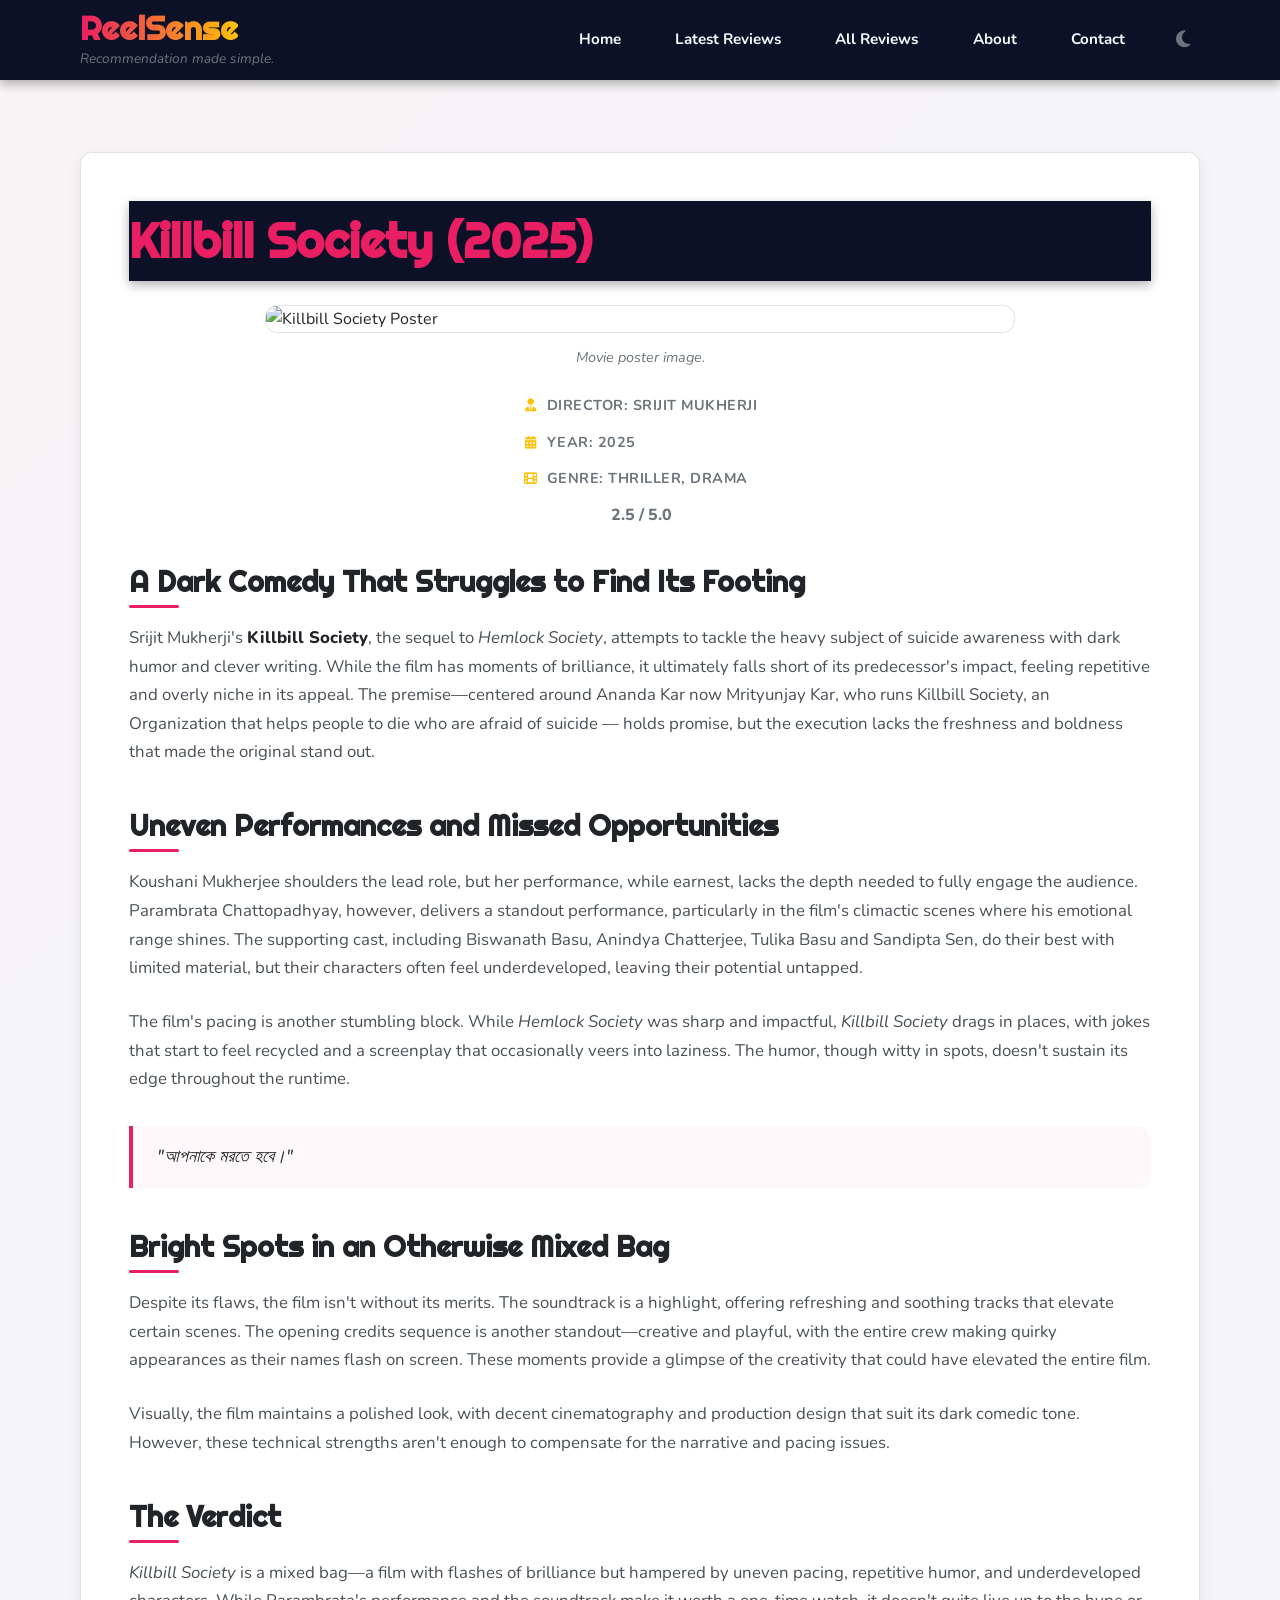
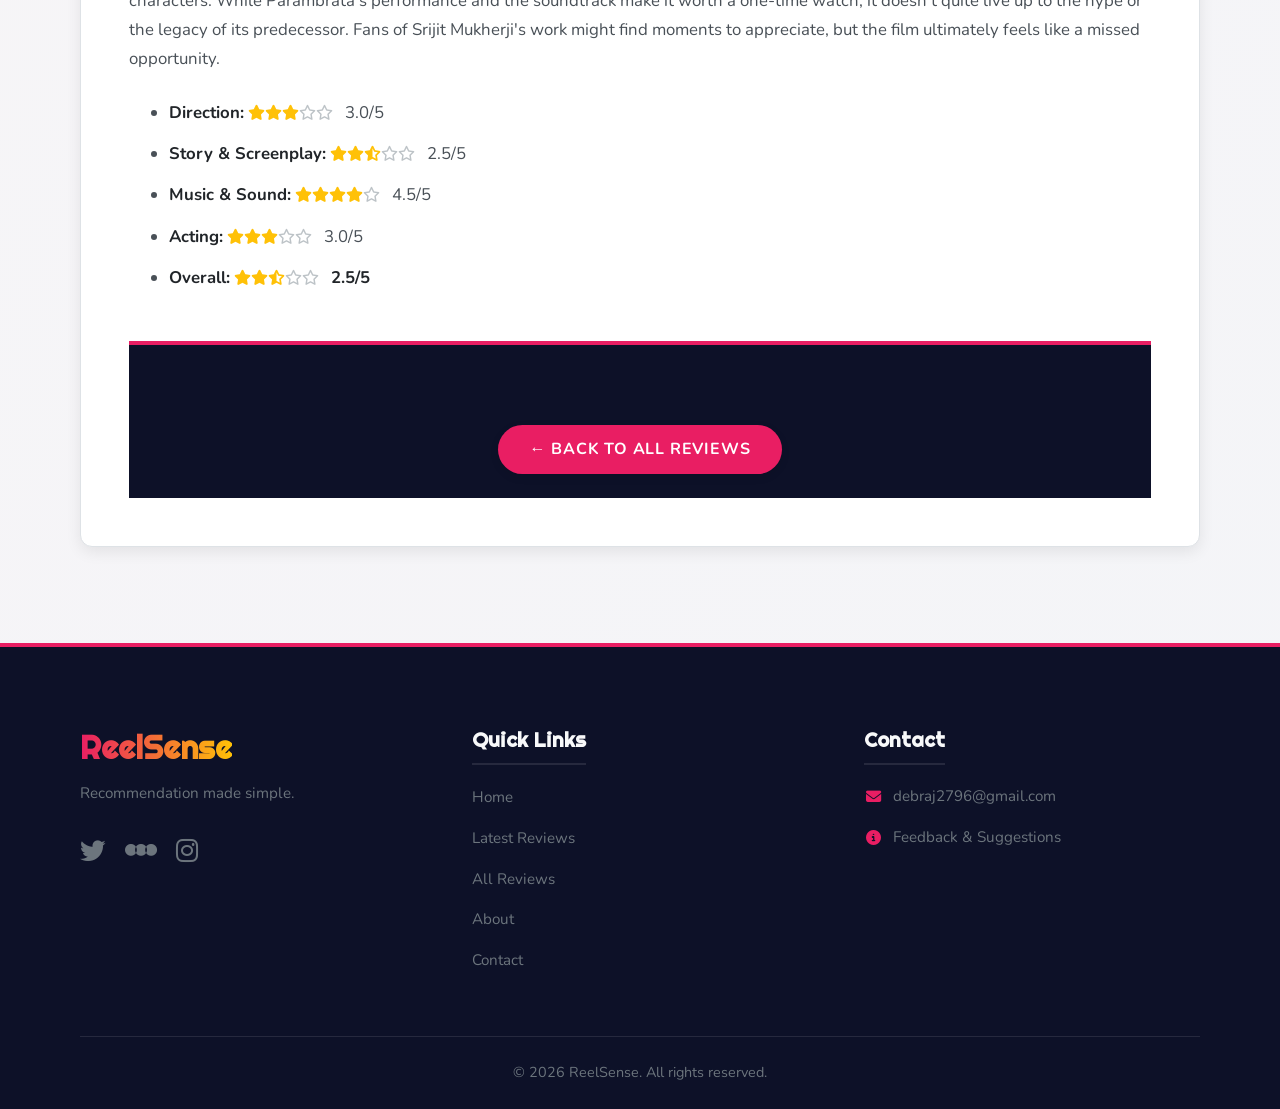
==== killbillsociety-review.html @ 946342a1 "Add files via upload" ====
<!DOCTYPE html>
<html lang="en">
<head>
    <meta charset="UTF-8">
    <meta name="viewport" content="width=device-width, initial-scale=1.0">
    <!-- *** REPLACE Movie Title & Year *** -->
    <title>Review: Killbill Society (2025) | ReelSense</title>
    <!-- *** REPLACE with movie-specific description *** -->
    <meta name="description" content="Read ReelSense's full review of Killbill Society (2025). Analysis of plot, visuals, themes, and performances.">

    <!-- Updated Open Graph and Twitter Card Meta Tags - *** REPLACE PLACEHOLDERS & URLS *** -->
     <!-- *** REPLACE Movie Title & Year *** -->
    <meta property="og:title" content="Review: Killbill Society (2025) | ReelSense">
     <!-- *** REPLACE with movie-specific description *** -->
    <meta property="og:description" content="ReelSense's deep dive into the storytelling and visuals of Killbill Society.">
    <!-- *** REPLACE with an appropriate absolute image URL for this movie *** -->
    <meta property="og:image" content="reelsense.netlify.app/images/og-killbillsociety-review.jpg">
     <!-- *** REPLACE with the correct absolute URL for this review page *** -->
    <meta property="og:url" content="reelsense.netlify.app/killbillsociety-review-review.html">
    <meta property="og:type" content="article">
    <!-- *** REPLACE with actual publication date/time from reviews.json *** -->
    <meta property="article:published_time" content="2025-04-15T12:00:00.000Z" /> <!-- Use ISO 8601 format -->
    <meta property="article:author" content="ReelSense" />
    <meta property="article:section" content="Movie Reviews" />
    <!-- *** REPLACE with relevant tags for this movie *** -->
    <meta property="article:tag" content="Thriller, Drama, Srijit Mukherji, 2025, Killbill" />

    <meta name="twitter:card" content="summary_large_image">
     <!-- *** REPLACE Movie Title & Year *** -->
    <meta name="twitter:title" content="Review: Killbill Society (2025) | ReelSense">
     <!-- *** REPLACE with movie-specific description *** -->
    <meta name="twitter:description" content="ReelSense's deep dive into the storytelling and visuals of Killbill Society.">
     <!-- *** REPLACE with an appropriate absolute image URL for this movie *** -->
    <meta name="twitter:image" content="reelsense.netlify.app/images/twitter-killbillsociety-review.jpg">

    <!-- Shared Stylesheets -->
    <link rel="stylesheet" href="styles.css">

    <!-- External CDN / Fonts -->
    <link rel="stylesheet" href="https://cdnjs.cloudflare.com/ajax/libs/font-awesome/6.4.0/css/all.min.css" integrity="sha512-iecdLmaskl7CVkqkXNQ/ZH/XLlvWZOJyj7Yy7tcenmpD1ypASozpmT/E0iPtmFIB46ZmdtAc9eNBvH0H/ZpiBw==" crossorigin="anonymous" referrerpolicy="no-referrer" />
    <link href="https://fonts.googleapis.com/css2?family=Nunito:wght@400;700;800&family=Righteous&display=swap" rel="stylesheet">

    <!-- PWA / Theme / Favicon -->
    <meta name="theme-color" content="#E91E63">
    <!-- *** Link Manifest if created *** -->
    <link rel="manifest" href="/manifest.json">
    <link rel="icon" href="favicon.ico" sizes="any"> <!-- *** REPLACE *** -->
    <link rel="apple-touch-icon" href="apple-touch-icon.png"> <!-- *** REPLACE *** -->


    <!-- Google Analytics (GA4) - *** REPLACE G-9LX80PCWTJ *** -->
    <!-- Google tag (gtag.js) -->
<script async src="https://www.googletagmanager.com/gtag/js?id=G-9LX80PCWTJ"></script>
<script>
  window.dataLayer = window.dataLayer || [];
  function gtag(){dataLayer.push(arguments);}
  gtag('js', new Date());

  gtag('config', 'G-9LX80PCWTJ');
</script>

    <!-- Article Schema - *** REPLACE ALL PLACEHOLDERS *** -->
    <script type="application/ld+json">
    {
        "@context": "https://schema.org",
        "@type": "Review",
        "itemReviewed": {
            "@type": "Movie",
            "name": "Killbill Society", // *** REPLACE ***
            "sameAs": "https://www.imdb.com/title/tt35660545", // *** REPLACE or REMOVE ***
            "director": {
                "@type": "Person",
                "name": "Srijit Mukherji" // *** REPLACE ***
            },
            "datePublished": "2025" // *** REPLACE *** e.g., "2022"
        },
        "author": {
            "@type": "Organization",
            "name": "ReelSense",
             "url": "reelsense.netlify.app/" // *** REPLACE ***
        },
         // *** REPLACE Movie Title & Year ***
        "name": "Review of Killbill Society (2025)",
         // *** REPLACE with specific review headline ***
         "headline": "Killbill Society Review: A dark comedy with flashes of brilliance, let down...",
         // *** REPLACE with the correct absolute URL for this review page ***
        "url": "reelsense.netlify.app/killbillsociety-review-review.html",
         // *** REPLACE with actual publication date/time (match meta tag) ***
        "datePublished": "2025-04-15T12:00:00.000Z", // Use ISO 8601 format
        "reviewRating": {
            "@type": "Rating",
            "ratingValue": "2.5", // *** REPLACE *** e.g., "4.9"
            "bestRating": "5",
            "worstRating": "1"
        },
         // *** REPLACE with first paragraph or summary of the review text ***
        "reviewBody": "A dark comedy with flashes of brilliance, let down by uneven pacing and repetitive humor—worth a watch for Parambrata’s performance and the standout soundtrack..",
         "publisher": {
             "@type": "Organization",
             "name": "ReelSense",
             "logo": {
                "@type": "ImageObject",
                 // *** REPLACE with absolute URL to your site logo ***
                "url": "reelsense.netlify.app/images/reelsense-logo.png"
            }
         }
    }
    </script>

</head>
<body>
    <header>
        <!-- Standard Header Structure (same as index.html) -->
        <div class="container">
            <div class="header-content">
                <div class="logo">
                    <a href="index.html" aria-label="ReelSense Home"><h1>ReelSense</h1></a>
                    <p class="tagline">Recommendation made simple.</p>
                </div>
                <button type="button" class="mobile-menu-toggle" aria-label="Toggle Menu" aria-expanded="false" aria-controls="main-nav-list">
                    <i class="fas fa-bars" aria-hidden="true"></i>
                    <i class="fas fa-times" aria-hidden="true"></i>
                </button>
                <nav class="main-nav" id="main-nav">
                    <ul id="main-nav-list">
                        <li><a href="index.html#home" class="nav-link">Home</a></li>
                        <li><a href="index.html#reviews" class="nav-link">Latest Reviews</a></li>
                        <li><a href="all-reviews.html" class="nav-link">All Reviews</a></li>
                        <li><a href="index.html#about" class="nav-link">About</a></li>
                        <li><a href="index.html#contact" class="nav-link">Contact</a></li>
                        <li>
                            <button type="button" id="theme-switcher" aria-label="Switch Theme">
                                <i class="fas fa-moon" aria-hidden="true"></i>
                                <i class="fas fa-sun" aria-hidden="true"></i>
                            </button>
                        </li>
                    </ul>
                </nav>
            </div>
        </div>
    </header>

    <main class="full-review-container">
        <div class="container">
            <article class="review-post">
                <header class="review-header">
                    <!-- *** REPLACE Movie Title & Year *** -->
                    <h1>Killbill Society (2025)</h1>
                </header>

                <figure class="review-main-image">
                    <!-- *** REPLACE with appropriate image URL and alt text for this movie *** -->
                    <img src="/images/Killbill Society (2025).webp" alt="Killbill Society Poster" loading="eager">
                     <!-- *** REPLACE with relevant image caption *** -->
                    <figcaption>Movie poster image.</figcaption>
                </figure>

                <!-- NEW container for Meta Info and Rating - MOVED HERE -->
                <div class="review-meta-and-rating">
                     <!-- *** REPLACE Director, Year, Genres *** -->
                    <div class="review-meta movie-meta">
                        <span><i class="fas fa-user-tie" aria-hidden="true"></i> Director: Srijit Mukherji</span>
                        <span><i class="fas fa-calendar-alt" aria-hidden="true"></i> Year: 2025</span>
                        <span><i class="fas fa-film" aria-hidden="true"></i> Genre: Thriller, Drama</span>
                        <!-- Optional: Add more meta if desired -->
                        <!-- <span><i class="fas fa-clock" aria-hidden="true"></i> Runtime: [XXX] min</span> -->
                    </div>
                     <!-- *** REPLACE data-rating value. Script.js handles star rendering *** -->
                    <div class="rating" data-rating="2.5" aria-label="Rating: 2.5 out of 5 stars">
                         <!-- Stars will be injected here by script.js -->
                         <span class="rating-value">2.5 / 5.0</span> <!-- *** REPLACE Numeric Rating *** -->
                    </div>
                </div>
                 <!-- END of NEW container -->


                 <div class="review-body">
                    <h2>A Dark Comedy That Struggles to Find Its Footing</h2>
                    <p>Srijit Mukherji's <strong>Killbill Society</strong>, the sequel to <em>Hemlock Society</em>, attempts to tackle the heavy subject of suicide awareness with dark humor and clever writing. While the film has moments of brilliance, it ultimately falls short of its predecessor's impact, feeling repetitive and overly niche in its appeal. The premise—centered around Ananda Kar now Mrityunjay Kar, who runs Killbill Society, an Organization that helps people to die who are afraid of suicide — holds promise, but the execution lacks the freshness and boldness that made the original stand out.</p>
                
                    <h2>Uneven Performances and Missed Opportunities</h2>
                    <p>Koushani Mukherjee shoulders the lead role, but her performance, while earnest, lacks the depth needed to fully engage the audience. Parambrata Chattopadhyay, however, delivers a standout performance, particularly in the film's climactic scenes where his emotional range shines. The supporting cast, including Biswanath Basu, Anindya Chatterjee, Tulika Basu and Sandipta Sen, do their best with limited material, but their characters often feel underdeveloped, leaving their potential untapped.</p>
                    <p>The film's pacing is another stumbling block. While <em>Hemlock Society</em> was sharp and impactful, <em>Killbill Society</em> drags in places, with jokes that start to feel recycled and a screenplay that occasionally veers into laziness. The humor, though witty in spots, doesn't sustain its edge throughout the runtime.</p>
                
                    <blockquote>
                        "আপনাকে মরতে হবে।"
                    </blockquote>
                
                    <h2>Bright Spots in an Otherwise Mixed Bag</h2>
                    <p>Despite its flaws, the film isn't without its merits. The soundtrack is a highlight, offering refreshing and soothing tracks that elevate certain scenes. The opening credits sequence is another standout—creative and playful, with the entire crew making quirky appearances as their names flash on screen. These moments provide a glimpse of the creativity that could have elevated the entire film.</p>
                    <p>Visually, the film maintains a polished look, with decent cinematography and production design that suit its dark comedic tone. However, these technical strengths aren't enough to compensate for the narrative and pacing issues.</p>
                
                    <h2>The Verdict</h2>
                    <p><em>Killbill Society</em> is a mixed bag—a film with flashes of brilliance but hampered by uneven pacing, repetitive humor, and underdeveloped characters. While Parambrata's performance and the soundtrack make it worth a one-time watch, it doesn't quite live up to the hype or the legacy of its predecessor. Fans of Srijit Mukherji's work might find moments to appreciate, but the film ultimately feels like a missed opportunity.</p>
                
                    <ul>
                        <li><strong>Direction:</strong> <span class="rating-inline" data-rating="3.0"></span> 3.0/5</li>
                        <li><strong>Story & Screenplay:</strong> <span class="rating-inline" data-rating="2.5"></span> 2.5/5</li>
                        <li><strong>Music & Sound:</strong> <span class="rating-inline" data-rating="4.0"></span> 4.5/5</li>
                        <li><strong>Acting:</strong> <span class="rating-inline" data-rating="3.0"></span> 3.0/5</li>
                        <li><strong>Overall:</strong> <span class="rating-inline" data-rating="2.5"></span> <strong>2.5/5</strong></li>
                    </ul>
                </div>

                <footer class="review-footer">
                     <a href="all-reviews.html" class="btn">← Back to All Reviews</a>
                     <!-- Placeholder for Share Buttons -->
                     <!-- <div class="share-buttons"> ... </div> -->
                     <!-- Placeholder for Related Reviews -->
                     <!-- <section class="related-reviews"> ... </section> -->
                </footer>
            </article>
        </div>
    </main>

    <footer>
       <!-- Standard Footer -->
       <div class="container">
             <div class="footer-content">
                 <div class="footer-brand">
                      <a href="index.html" aria-label="ReelSense Home"><h3>ReelSense</h3></a>
                      <p>Recommendation made simple.</p>
                      <div class="social-links">
                         <!-- *** REPLACE # with actual URLs *** -->
                         <a href="#" aria-label="Visit ReelSense on Twitter" rel="noopener noreferrer" target="_blank"><i class="fab fa-twitter" aria-hidden="true"></i></a>
                         <a href="#" aria-label="Visit ReelSense on Letterboxd" rel="noopener noreferrer" target="_blank"><i class="fa-brands fa-letterboxd" aria-hidden="true"></i></a>
                         <a href="#" aria-label="Visit ReelSense on Instagram" rel="noopener noreferrer" target="_blank"><i class="fab fa-instagram" aria-hidden="true"></i></a>
                      </div>
                  </div>
                  <div class="footer-links">
                      <h4>Quick Links</h4>
                      <ul>
                          <li><a href="index.html#home">Home</a></li>
                          <li><a href="index.html#reviews">Latest Reviews</a></li>
                          <li><a href="all-reviews.html">All Reviews</a></li>
                          <li><a href="index.html#about">About</a></li>
                          <li><a href="index.html#contact">Contact</a></li>
                      </ul>
                  </div>
                  <div class="footer-contact">
                      <h4>Contact</h4>
                      <ul>
                         <!-- *** REPLACE EMAIL *** -->
                         <li><a href="mailto:debraj2796@gmail.com"><i class="fas fa-envelope" aria-hidden="true"></i> debraj2796@gmail.com</a></li>
                         <li><a href="index.html#contact"><i class="fas fa-info-circle" aria-hidden="true"></i> Feedback & Suggestions</a></li>
                      </ul>
                  </div>
             </div>
             <div class="footer-bottom">
                  <p>© <span id="current-year"></span> ReelSense. All rights reserved.</p>
             </div>
         </div>
    </footer>

    <!-- Back to Top Button -->
    <button type="button" id="back-to-top" class="back-to-top" title="Back to Top" aria-label="Scroll back to top">
        <i class="fas fa-arrow-up" aria-hidden="true"></i>
    </button>

    <!-- Load script DEFERRED -->
    <script src="script.js" defer></script>

     <!-- Service Worker Registration -->
      <script>
          if ('serviceWorker' in navigator && (window.location.protocol === 'https:' || ['localhost', '127.0.0.1'].includes(window.location.hostname))) {
              window.addEventListener('load', () => {
                  navigator.serviceWorker.register('/sw.js')
                      .then(registration => console.log(`[ReelSense SW] Registration successful, scope: ${registration.scope}`))
                      .catch(error => console.error('[ReelSense SW] Registration failed:', error));
              });
          } else if ('serviceWorker' in navigator) {
              console.warn('[ReelSense SW] Not registered: Requires HTTPS or localhost.');
          }
      </script>

</body>
</html>
---- styles.css ----
/* --- :root and Dark Theme --- */
:root {
    /* Palette */
    --primary-color: #E91E63; /* Vibrant Magenta */
    --primary-hover: #C2185B; /* Darker Magenta */
    --primary-color-rgb: 233, 30, 99;
    --primary-light-tint: rgba(233, 30, 99, 0.03);
    --primary-bg-gradient: linear-gradient(135deg, rgba(233, 30, 99, 0.02), rgba(26, 35, 126, 0.02));
    --secondary-color: #FFC107; /* Bright Gold/Yellow */
    --secondary-hover: #FFA000; /* Darker Gold */
    --dark-color: #1A237E; /* Deep Indigo/Navy */
    --darker-color: #0D1128; /* Very Dark Blue/Almost Black */
    --light-color: #F8F9FA; /* Off-white */
    --lighter-color: #FFFFFF; /* Pure White */
    --card-bg: var(--lighter-color);
    --text-dark: #212529;
    --text-light: #F8F9FA;
    --text-medium: #495057;
    --text-muted: #6c757d;
    --success-color: #28a745;
    --success-bg: rgba(40, 167, 69, 0.1);
    --error-color: #dc3545;
    --error-bg: rgba(220, 53, 69, 0.15);
    --border-color: #dee2e6;
    --transition: all 0.3s ease-out;
    --shadow: 0 5px 15px rgba(0, 0, 0, 0.08);
    --shadow-hover: 0 8px 25px rgba(0, 0, 0, 0.12);
    --shadow-glow: 0 0 15px rgba(var(--primary-color-rgb), 0.3);
    --border-radius: 12px;
    --card-border: 1px solid var(--border-color);

    /* Star Rating Colors */
    --star-filled: var(--secondary-color);
    --star-empty: #bdc3c7;

    /* Header Height */
    --header-height: 80px;

    /* Footer Specific Vars - Define here to avoid errors */
    --footer-bg: var(--darker-color);
    --footer-text: var(--text-muted);
    --footer-heading: var(--text-light);
    --footer-link-hover: var(--secondary-color);
    --footer-border: rgba(255, 255, 255, 0.1);
}

[data-theme="dark"] {
    --primary-color: #EC407A;
    --primary-hover: #F06292;
    --primary-color-rgb: 236, 64, 122;
    --primary-light-tint: rgba(236, 64, 122, 0.05);
    --primary-bg-gradient: linear-gradient(135deg, rgba(236, 64, 122, 0.03), rgba(13, 17, 40, 0.05));
    --secondary-color: #FFCA28;
    --secondary-hover: #FFB300;
    --dark-color: #0D1128;
    --darker-color: #00001A;
    --light-color: #1A237E; /* Background becomes darker */
    --lighter-color: #283593; /* Slightly lighter bg/element color */
    --card-bg: var(--light-color); /* Use light-color for card background */
    --text-dark: #E8EAF6; /* Main text lighter */
    --text-light: #F8F9FA; /* Very light text (e.g., headers) */
    --text-medium: #C5CAE9; /* Slightly darker text */
    --text-muted: #9FA8DA; /* Muted text */
    --success-color: #4CAF50;
    --success-bg: rgba(76, 175, 80, 0.15);
    --error-color: #F44336;
    --error-bg: rgba(244, 67, 54, 0.15);
    --border-color: #3F51B5; /* Use a visible border color */
    --shadow: 0 6px 20px rgba(0, 0, 0, 0.3);
    --shadow-hover: 0 10px 30px rgba(0, 0, 0, 0.4);
    --shadow-glow: 0 0 18px rgba(var(--primary-color-rgb), 0.4);
    --star-empty: #5C6BC0;
    --card-border: 1px solid var(--border-color);
    scrollbar-color: var(--text-muted) var(--darker-color);

    /* Dark Mode Footer Specific Vars */
    --footer-bg: var(--darker-color);
    --footer-text: var(--text-muted);
    --footer-heading: var(--text-light);
    --footer-link-hover: var(--secondary-color);
    --footer-border: rgba(255, 255, 255, 0.1);
}
/* Webkit Scrollbars */
::-webkit-scrollbar { width: 10px; height: 10px; background-color: var(--lighter-color); }
::-webkit-scrollbar-thumb { background-color: var(--text-muted); border-radius: 5px; border: 2px solid var(--lighter-color); }
::-webkit-scrollbar-thumb:hover { background-color: var(--primary-color); }
[data-theme="dark"] ::-webkit-scrollbar { background-color: var(--darker-color); }
[data-theme="dark"] ::-webkit-scrollbar-thumb { background-color: var(--text-muted); border-color: var(--darker-color); }
[data-theme="dark"] ::-webkit-scrollbar-thumb:hover { background-color: var(--primary-color); }


/* --- Base Styles --- */
*, *::before, *::after { margin: 0; padding: 0; box-sizing: border-box; }
html { scroll-behavior: smooth; font-size: 100%; }
body {
    font-family: 'Nunito', sans-serif;
    background: var(--light-color) var(--primary-bg-gradient);
    color: var(--text-dark);
    transition: background-color 0.3s ease, color 0.3s ease;
    line-height: 1.65;
    font-size: 1rem;
    font-weight: 400;
    -webkit-font-smoothing: antialiased;
    -moz-osx-font-smoothing: grayscale;
    min-height: 100vh;
    display: flex;
    flex-direction: column;
    padding-top: var(--header-height); /* Apply padding to body for fixed header */
}
[data-theme="dark"] body { background: var(--dark-color) var(--primary-bg-gradient); }
.container { width: 90%; max-width: 1200px; margin: 0 auto; padding: 0 1rem; }
img { max-width: 100%; height: auto; display: block; vertical-align: middle; border-radius: calc(var(--border-radius) / 2); }
a { color: var(--primary-color); text-decoration: none; transition: var(--transition); font-weight: 700; }
a:hover, a:focus-visible { color: var(--primary-hover); text-decoration: underline; }

main {
    flex-grow: 1;
    /* No padding needed here if body has it */
}
h1, h2, h3, h4, h5, h6 { line-height: 1.3; }

/* --- Accessibility & Utilities --- */
.visually-hidden { position: absolute !important; width: 1px !important; height: 1px !important; margin: -1px !important; padding: 0 !important; overflow: hidden !important; clip: rect(0, 0, 0, 0) !important; border: 0 !important; white-space: nowrap !important; }
.hidden { display: none !important; }
:focus { outline: none; }
:focus-visible { outline: 3px solid var(--secondary-color); outline-offset: 2px; box-shadow: 0 0 0 4px rgba(var(--secondary-color), 0.3); border-radius: 4px; transition: outline 0.1s ease, box-shadow 0.1s ease, outline-offset 0.1s ease; }
input:focus-visible, textarea:focus-visible, button:focus-visible, select:focus-visible { border-color: var(--primary-color); box-shadow: 0 0 0 3px rgba(var(--primary-color-rgb), 0.2); outline: none; }
.review-card a:focus-visible { outline: none; }
.review-card:focus-within { outline: 3px solid var(--secondary-color); outline-offset: 3px; box-shadow: var(--shadow-hover), 0 0 0 4px rgba(var(--secondary-color), 0.3), 0 0 12px rgba(var(--primary-color-rgb), 0.2); border-color: transparent; z-index: 3; }

/* --- Header & Navigation --- */
header {
    background-color: var(--darker-color);
    color: var(--text-light);
    padding: 0;
    position: fixed; /* Use fixed */
    top: 0;
    left: 0;
    width: 100%;
    z-index: 1000;
    box-shadow: 0 4px 10px rgba(0,0,0,0.3);
    height: var(--header-height);
    display: flex;
    align-items: center;
    flex-shrink: 0;
}
/* Center content within fixed header */
header .container {
     width: 90%;
     max-width: 1200px;
     margin: 0 auto;
     padding: 0 1rem;
}
.header-content { display: flex; justify-content: space-between; align-items: center; flex-wrap: nowrap; gap: 1rem; width: 100%; }
.logo a, .footer-brand a { text-decoration: none; }
.logo h1 { font-family: 'Righteous', cursive; font-size: clamp(1.6rem, 4vw, 2.1rem); margin-bottom: 0; background: linear-gradient(90deg, var(--primary-color), var(--secondary-color)); -webkit-background-clip: text; background-clip: text; color: transparent; line-height: 1.1; display: inline-block; transition: var(--transition); }
.logo a:hover h1 { filter: brightness(1.15); transform: scale(1.03); }
.tagline { font-size: clamp(0.75rem, 2vw, 0.85rem); color: var(--text-muted); font-weight: 400; margin-top: 0; font-style: italic; white-space: nowrap; overflow: hidden; text-overflow: ellipsis; max-width: 200px; }
.main-nav ul { display: flex; list-style: none; gap: clamp(0.8rem, 3vw, 1.8rem); align-items: center; flex-wrap: nowrap; margin: 0; padding: 0; }
.main-nav ul li { display: flex; align-items: center; }
.main-nav ul li a.nav-link { color: var(--text-light); text-decoration: none; font-weight: 700; transition: color 0.3s ease-out, background-color 0.3s ease-out; padding: 0.5rem 0.8rem; position: relative; border-radius: 6px; font-size: 0.95rem; white-space: nowrap; }
.main-nav ul li a.nav-link:hover, .main-nav ul li a.nav-link:focus-visible, .main-nav ul li a.nav-link.active { color: var(--darker-color); background-color: var(--secondary-color); text-decoration: none; }
.main-nav ul li a.nav-link::after { display: none; }
#theme-switcher { background: none; border: none; color: var(--text-muted); font-size: 1.2rem; cursor: pointer; padding: 0.6rem; transition: var(--transition); line-height: 1; border-radius: 50%; display: flex; align-items: center; justify-content: center; }
#theme-switcher i { transition: transform 0.3s ease-out; }
#theme-switcher .fa-sun { display: none; }
#theme-switcher:hover, #theme-switcher:focus-visible { color: var(--secondary-color); background-color: rgba(255, 255, 255, 0.08); }
#theme-switcher:hover .fa-moon, #theme-switcher:focus-visible .fa-moon { transform: rotate(15deg); }
#theme-switcher:hover .fa-sun, #theme-switcher:focus-visible .fa-sun { transform: rotate(15deg); }
/* Mobile Menu */
.mobile-menu-toggle { display: none; background: none; border: none; color: var(--text-light); font-size: 1.6rem; cursor: pointer; padding: 0.5rem; line-height: 1; border-radius: 8px; transition: var(--transition); z-index: 1010; position: relative; width: 40px; height: 40px; }
.mobile-menu-toggle i { position: absolute; top: 50%; left: 50%; transform: translate(-50%, -50%); transition: opacity 0.3s ease, transform 0.3s ease; }
.mobile-menu-toggle .fa-times { opacity: 0; transform: translate(-50%, -50%) rotate(-45deg); }
.mobile-menu-toggle[aria-expanded="true"] .fa-bars { opacity: 0; transform: translate(-50%, -50%) rotate(45deg); }
.mobile-menu-toggle[aria-expanded="true"] .fa-times { opacity: 1; transform: translate(-50%, -50%) rotate(0deg); }
.mobile-menu-toggle:hover, .mobile-menu-toggle:focus-visible { color: var(--secondary-color); background-color: rgba(255, 255, 255, 0.08); }
/* Mobile Nav Panel */
.main-nav { /* Default desktop state */ }
@media (max-width: 768px) {
    .main-nav { display: none; position: fixed; /* Fixed for mobile dropdown */ top: var(--header-height); left: 0; width: 100%; background-color: var(--darker-color); box-shadow: 0 8px 10px rgba(0,0,0,0.3); padding: 1rem 0; border-top: 1px solid var(--primary-color); z-index: 999; max-height: calc(100vh - var(--header-height)); overflow-y: auto; }
    .main-nav.active { display: block; }
    .main-nav ul { flex-direction: column; align-items: center; gap: 0.5rem; width: 100%; }
    .main-nav ul li { width: 100%; text-align: center; }
    .main-nav ul li a.nav-link { display: block; padding: 1rem; border-radius: 0; width: 100%; }
     .main-nav ul li a.nav-link:hover, .main-nav ul li a.nav-link:focus-visible, .main-nav ul li a.nav-link.active { background-color: rgba(var(--secondary-color), 0.2); color: var(--secondary-color); }
    #theme-switcher { margin-top: 0.5rem; }
    .mobile-menu-toggle { display: flex; align-items: center; justify-content: center; }
}

/* --- Hero Section & Search --- */
.hero { background: linear-gradient(rgba(13, 17, 40, 0.8), rgba(13, 17, 40, 0.9)), url('https://images.unsplash.com/photo-1485846234645-a62644f84728?ixlib=rb-4.0.3&ixid=M3wxMjA3fDB8MHxwaG90by1wYWdlfHx8fGVufDB8fHx8fA%3D%3D&auto=format&fit=crop&w=1459&q=80') no-repeat center center/cover; background-attachment: scroll; /* Use scroll with fixed header */ color: white; padding: clamp(5rem, 15vh, 8rem) 0; text-align: center; display: flex; flex-direction: column; align-items: center; justify-content: center; border-bottom: 4px solid var(--primary-color); overflow: hidden; }
.hero .container { max-width: 850px; display: flex; flex-direction: column; align-items: center; }
.hero h2 { font-family: 'Righteous', cursive; font-size: clamp(2.5rem, 6vw, 3.5rem); margin-bottom: 1rem; font-weight: 700; text-shadow: 1px 1px 4px rgba(0,0,0,0.7); letter-spacing: 0.5px; opacity: 0; animation: fadeInText 0.8s 0.3s ease-out forwards; }
.hero p { font-size: clamp(1.1rem, 3vw, 1.3rem); text-shadow: 1px 1px 3px rgba(0,0,0,0.7); margin-bottom: 2.5rem; max-width: 600px; font-weight: 400; opacity: 0; animation: fadeInText 0.8s 0.5s ease-out forwards; }
.hero-search-form { display: flex; width: 100%; max-width: 550px; margin-top: 1.5rem; background-color: rgba(0, 0, 0, 0.5); backdrop-filter: blur(5px); border-radius: 50px; overflow: hidden; border: 1px solid rgba(255, 255, 255, 0.2); box-shadow: 0 4px 10px rgba(0,0,0,0.25); transition: var(--transition); opacity: 0; animation: fadeInText 0.8s 0.7s ease-out forwards; }
.hero-search-form:focus-within { box-shadow: 0 6px 15px rgba(0,0,0,0.3), var(--shadow-glow); border-color: rgba(255, 255, 255, 0.4); }
#search-input { flex-grow: 1; padding: 0.9rem 1.5rem; border: none; font-size: 1rem; background-color: transparent; color: var(--text-light); outline: none; font-family: 'Nunito', sans-serif; font-weight: 400; }
#search-input::placeholder { color: rgba(255, 255, 255, 0.6); font-weight: 400; }
#search-input::-webkit-search-cancel-button { cursor: pointer; filter: brightness(0) invert(1); }
#search-button { padding: 0.9rem 1.5rem; border: none; background-color: var(--primary-color); color: white; cursor: pointer; transition: background-color 0.3s ease-out; font-size: 1.1rem; line-height: 1; border-left: 1px solid rgba(255, 255, 255, 0.2); }
#search-button:hover, #search-button:focus-visible { background-color: var(--primary-hover); }
#search-button:active { transform: scale(0.96); filter: brightness(0.9); }
@keyframes fadeInText { from { opacity: 0; transform: translateY(10px); } to { opacity: 1; transform: translateY(0); } }

/* --- General Sections --- */
.reviews-section, .about-section, .contact-section, .full-review-container {
    padding-top: clamp(3rem, 6vw, 4.5rem);
    padding-bottom: clamp(4rem, 9vw, 6rem);
}
.reviews-section { background-color: var(--primary-light-tint); }
.about-section { background-color: var(--lighter-color); }
.contact-section { background-color: var(--primary-light-tint); }
[data-theme="dark"] .reviews-section, [data-theme="dark"] .contact-section { background-color: var(--darker-color); }
[data-theme="dark"] .about-section { background-color: var(--dark-color); }
.section-title { text-align: center; font-family: 'Righteous', cursive; font-size: clamp(2rem, 5vw, 2.5rem); margin-bottom: 3rem; font-weight: 700; position: relative; padding-bottom: 0.8rem; color: var(--text-dark); letter-spacing: 0.5px; text-shadow: 1px 1px 1px rgba(0,0,0,0.05); }
[data-theme="dark"] .section-title { text-shadow: none; }
.section-title::after { content: ''; position: absolute; bottom: 0; left: 50%; transform: translateX(-50%); width: 70px; height: 4px; background: linear-gradient(90deg, var(--primary-color), var(--secondary-color)); border-radius: 2px; }
.contact-intro { text-align: center; max-width: 550px; margin: -1.5rem auto 2.5rem; font-size: 1.05rem; color: var(--text-muted); }

/* --- Reviews Grid & Cards --- */
.reviews-status { text-align: center; margin-bottom: 2rem; font-style: italic; color: var(--text-muted); min-height: 1.5em; font-size: 1rem; padding: 0 1rem; }
.reviews-status.error { color: var(--error-color); font-weight: 700; font-style: normal; background-color: var(--error-bg); padding: 0.5rem 1rem; border-radius: 4px; display: inline-block; }
.reviews-grid { display: grid; grid-template-columns: repeat(auto-fit, minmax(min(100% - 2rem, 320px), 1fr)); gap: 2rem; width: 100%; min-height: 50px; padding-top: 1rem; }
.reviews-grid:empty + .reviews-status::before { content: "No reviews found matching your criteria. "; font-weight: bold; }
.reviews-grid > p { grid-column: 1 / -1; text-align: center; font-style: italic; color: var(--text-muted); padding: 2rem 0; }
.review-card { background: var(--card-bg); border-radius: var(--border-radius); overflow: hidden; box-shadow: var(--shadow); transition: transform 0.3s ease-out, box-shadow 0.3s ease-out, border-color 0.3s ease-out; display: flex; flex-direction: column; border: var(--card-border); opacity: 0; animation: cardFadeIn 0.5s ease-out forwards; position: relative; z-index: 1; }
@keyframes cardFadeIn { from { opacity: 0; transform: translateY(15px); } to { opacity: 1; transform: translateY(0); } }
.review-card:hover { transform: translateY(-8px) scale(1.01); box-shadow: var(--shadow-hover), 0 0 10px rgba(var(--primary-color-rgb), 0.1); border-color: var(--primary-color); z-index: 2; }
.review-card .card-link-wrapper { display: block; position: relative; overflow: hidden; }
.review-card img { width: 100%; height: 220px; object-fit: cover; border-bottom: 3px solid var(--primary-color); transition: transform 0.35s ease-out, filter 0.35s ease-out; border-radius: calc(var(--border-radius) / 2) calc(var(--border-radius) / 2) 0 0; filter: saturate(1); }
.review-card:hover img { transform: scale(1.06); filter: saturate(1.15) brightness(1.05); }
.review-content { padding: 1.5rem; flex-grow: 1; display: flex; flex-direction: column; }
.review-content h3 { margin-bottom: 0.5rem; font-size: 1.3rem; line-height: 1.3; font-family: 'Righteous', cursive; }
.review-content h3 a { color: var(--primary-color); text-decoration: none; font-weight: normal; transition: color 0.3s ease-out; }
.review-content h3 a:hover, .review-content h3 a:focus-visible { color: var(--primary-hover); text-decoration: underline; }
.review-meta { font-size: 0.8rem; color: var(--text-muted); margin-bottom: 1rem; display: flex; flex-direction: column; gap: 0.3rem; align-items: flex-start; font-weight: 700; text-transform: uppercase; letter-spacing: 0.5px; }
.review-meta span { display: inline-flex; align-items: center; gap: 0.4rem; }
.review-meta i { color: var(--secondary-color); font-size: 0.9em; width: 1.2em; text-align: center; }
.rating { margin-bottom: 1.2rem; font-size: 1rem; line-height: 1; display: flex; align-items: center; gap: 0.5rem; font-weight: 800; }
.rating .stars { font-size: 1.2rem; color: var(--star-empty); letter-spacing: 2px; display: inline-block; position: relative; white-space: nowrap; line-height: 1; }
.rating .stars::before { content: '★★★★★'; }
.rating .stars::after { content: '★★★★★'; color: var(--star-filled); position: absolute; left: 0; top: 0; width: var(--rating-percent, 0%); overflow: hidden; white-space: nowrap; }
.rating .rating-value { font-size: 0.9rem; color: var(--text-muted); font-weight: 700; padding-left: 0.2rem; }
.review-content p { margin-bottom: 1.5rem; flex-grow: 1; font-size: 0.95rem; line-height: 1.6; color: var(--text-medium); }
.view-all-container { text-align: center; margin-top: 3rem; padding-bottom: 1rem; }

/* --- Shared Button Style --- */
.btn { display: inline-block; padding: 0.7rem 1.8rem; background-color: var(--primary-color); color: var(--lighter-color) !important; text-decoration: none; border-radius: 50px; transition: var(--transition); border: none; cursor: pointer; font-weight: 700; text-align: center; align-self: flex-start; box-shadow: 0 3px 8px rgba(0,0,0,0.1); font-size: 0.9rem; line-height: 1.5; text-transform: uppercase; letter-spacing: 0.8px; }
.review-card .btn { margin-top: auto; }
#view-all-btn { padding: 0.8rem 2.2rem; font-size: 1rem; }
.btn:hover, .btn:focus-visible { background-color: var(--primary-hover); box-shadow: 0 5px 12px rgba(var(--primary-color-rgb), 0.3), 0 2px 5px rgba(0,0,0,0.1); transform: translateY(-3px); color: var(--lighter-color) !important; text-decoration: none; }
.btn:active { transform: translateY(-1px); box-shadow: 0 1px 4px rgba(0,0,0,0.15); filter: brightness(0.95); }

/* --- About Section --- */
.about-section .container { display: grid; grid-template-columns: 1fr; gap: 3rem; align-items: center; }
@media (min-width: 768px) { .about-section .container { grid-template-columns: 1fr 1fr; gap: 4rem; } .about-image { grid-row: 1; } }
.about-content h2 { text-align: left; }
.about-content h2::after { left: 0; transform: translateX(0); }
.about-content p { font-size: 1.05rem; color: var(--text-medium); margin-bottom: 1.5rem; }
.about-image img { border-radius: var(--border-radius); box-shadow: var(--shadow); transition: transform 0.3s ease, box-shadow 0.3s ease; aspect-ratio: 16 / 10; object-fit: cover; }
.about-image img:hover { transform: scale(1.03); box-shadow: var(--shadow-hover); }

/* --- Contact Form --- */
#contact-form { max-width: 650px; margin: 0 auto; background-color: var(--card-bg); padding: clamp(1.5rem, 5vw, 2.5rem); border-radius: var(--border-radius); box-shadow: var(--shadow); border: var(--card-border); }
.form-group { margin-bottom: 1.5rem; }
.form-group label { display: block; margin-bottom: 0.6rem; font-weight: 700; font-size: 0.9rem; color: var(--text-medium); }
.form-group input[type="text"], .form-group input[type="email"], .form-group textarea { width: 100%; padding: 0.9rem 1.2rem; border: 1px solid var(--border-color); border-radius: 8px; font-size: 1rem; font-family: 'Nunito', sans-serif; background-color: var(--lighter-color); color: var(--text-dark); transition: border-color 0.3s ease, box-shadow 0.3s ease; }
[data-theme="dark"] .form-group input[type="text"], [data-theme="dark"] .form-group input[type="email"], [data-theme="dark"] .form-group textarea { background-color: var(--dark-color); border-color: var(--border-color); color: var(--text-dark); }
[data-theme="dark"] .form-group input::placeholder, [data-theme="dark"] .form-group textarea::placeholder { color: var(--text-muted); }
.form-group input:focus, .form-group textarea:focus { border-color: var(--primary-color); outline: none; }
.form-group textarea { resize: vertical; min-height: 130px; }
#contact-form button[type="submit"] { display: block; margin-left: auto; margin-right: auto; margin-top: 1.5rem; min-width: 180px; }
#form-status { margin-top: 1.5rem; padding: 0.8rem 1.2rem; border-radius: 6px; font-weight: 700; text-align: center; opacity: 0; transition: opacity 0.3s ease-out; font-size: 0.95rem; }
#form-status.sending { background-color: rgba(var(--secondary-color), 0.1); color: var(--secondary-hover); opacity: 1; }
#form-status.success { background-color: var(--success-bg); color: var(--success-color); opacity: 1; }
#form-status.error { background-color: var(--error-bg); color: var(--error-color); opacity: 1; }

/* --- Footer --- */
footer { background-color: var(--footer-bg); color: var(--footer-text); padding: clamp(3rem, 8vw, 5rem) 0 1.5rem; margin-top: auto; border-top: 4px solid var(--primary-color); flex-shrink: 0; }
.footer-content { display: grid; grid-template-columns: repeat(auto-fit, minmax(220px, 1fr)); gap: clamp(2rem, 5vw, 3.5rem); margin-bottom: 3rem; }
.footer-brand h3 { font-family: 'Righteous', cursive; font-size: clamp(1.6rem, 4vw, 2rem); margin-bottom: 0.75rem; background: linear-gradient(90deg, var(--primary-color), var(--secondary-color)); -webkit-background-clip: text; background-clip: text; color: transparent; display: inline-block; }
.footer-brand p { font-size: 0.95rem; margin-bottom: 1.5rem; line-height: 1.7; max-width: 300px; }
.social-links { display: flex; gap: 1.2rem; }
.social-links a { color: var(--footer-text); font-size: 1.6rem; transition: var(--transition); display: inline-block; }
.social-links a:hover, .social-links a:focus-visible { color: var(--footer-link-hover); transform: scale(1.15) translateY(-3px); text-decoration: none; }
.footer-links h4, .footer-contact h4 { color: var(--footer-heading); font-family: 'Righteous', cursive; font-size: 1.25rem; margin-bottom: 1.2rem; position: relative; padding-bottom: 0.6rem; border-bottom: 2px solid var(--footer-border); display: inline-block; }
.footer-links h4::after, .footer-contact h4::after { display: none; }
.footer-links ul, .footer-contact ul { list-style: none; padding: 0; margin: 0; }
.footer-links ul li, .footer-contact ul li { margin-bottom: 0.9rem; }
.footer-links ul li a, .footer-contact ul li a { color: var(--footer-text); text-decoration: none; font-weight: 400; transition: var(--transition); display: inline-flex; align-items: center; gap: 0.6rem; font-size: 0.95rem; }
.footer-links ul li a:hover, .footer-links ul li a:focus-visible, .footer-contact ul li a:hover, .footer-contact ul li a:focus-visible { color: var(--footer-link-hover); text-decoration: none; padding-left: 4px; }
.footer-contact ul li i { width: 1.3em; text-align: center; color: var(--primary-color); font-size: 1em; }
.footer-bottom { text-align: center; margin-top: 3rem; padding-top: 1.5rem; border-top: 1px solid var(--footer-border); font-size: 0.9rem; color: var(--text-muted); }
[data-theme="dark"] .footer-bottom { border-top-color: var(--footer-border); }


/* --- Review Page Specific Styles --- */
.review-post { background: var(--card-bg); padding: clamp(2rem, 5vw, 3rem); border-radius: var(--border-radius); box-shadow: var(--shadow); border: var(--card-border); }
.review-header {
    /* Only contains H1 now */
    text-align: center;
    margin-bottom: 1.5rem; /* Reduced bottom margin */
    padding-bottom: 0; /* Remove padding */
    border-bottom: none; /* Remove border */
    position: relative;
    z-index: 1;
}
.review-header h1 {
    font-family: 'Righteous', cursive;
    font-size: clamp(2.2rem, 6vw, 3rem);
    margin-bottom: 0; /* Remove bottom margin */
    color: var(--primary-color);
}
.review-main-image {
    display: block;
    margin-top: 0; /* Remove top margin, follows header directly */
    margin-bottom: 1.5rem; /* Space before meta info */
    max-width: 750px;
    margin-left: auto;
    margin-right: auto;
    position: relative;
    z-index: 0;
}
.review-main-image img { width: 100%; max-height: 450px; object-fit: cover; border-radius: var(--border-radius); border: 1px solid var(--border-color); }
.review-main-image figcaption { text-align: center; font-size: 0.9rem; color: var(--text-muted); margin-top: 0.8rem; font-style: italic; }

/* Styles for the NEW meta/rating container */
.review-meta-and-rating {
    display: flex;
    flex-direction: column;
    align-items: center;
    gap: 1rem; /* Space between meta and rating */
    margin-bottom: 2.5rem; /* Space before review body */
    margin-top: 1.5rem; /* Space after figcaption */
}
.review-meta-and-rating .movie-meta {
    /* Reuse existing styles, but remove margin */
    display: flex;
    flex-wrap: wrap;
    justify-content: center;
    gap: 0.8rem 1.5rem;
    font-size: 0.9rem;
    color: var(--text-muted);
    margin-bottom: 0; /* Remove bottom margin here */
    font-weight: 700;
}
.review-meta-and-rating .movie-meta span { display: inline-flex; align-items: center; gap: 0.5rem; }
.review-meta-and-rating .movie-meta i { color: var(--secondary-color); }
.review-meta-and-rating .rating {
    /* Reuse existing styles, ensure centering */
    display: flex;
    justify-content: center;
    align-items: center;
    gap: 0.5rem;
    font-size: 1.1rem;
    margin-bottom: 0; /* Remove bottom margin */
}
.review-meta-and-rating .rating .stars-direct { font-size: 1.4rem; color: var(--star-filled); letter-spacing: 3px; line-height: 1; }
.review-meta-and-rating .rating .stars-direct .far { color: var(--star-empty); }
.review-meta-and-rating .rating .rating-value { font-weight: 800; font-size: 1rem; line-height: 1; }
/* End of NEW container styles */

.review-body { font-size: 1.05rem; line-height: 1.7; color: var(--text-medium); clear: both; padding-top: 0; /* Adjust padding if needed */ }
.review-body h2 { font-family: 'Righteous', cursive; font-size: 1.8rem; margin-top: 2.5rem; margin-bottom: 1rem; color: var(--text-dark); position: relative; padding-bottom: 0.5rem; }
.review-body h2::after { content: ''; position: absolute; bottom: 0; left: 0; width: 50px; height: 3px; background: var(--primary-color); border-radius: 1.5px; }
.review-body p { margin-bottom: 1.6rem; }
.review-body strong { color: var(--text-dark); font-weight: 800; }
.review-body blockquote { border-left: 4px solid var(--primary-color); margin: 2rem 0; padding: 1rem 1.5rem; background-color: var(--primary-light-tint); border-radius: 0 var(--border-radius) var(--border-radius) 0; font-style: italic; font-size: 1.1rem; color: var(--text-dark); }
[data-theme="dark"] .review-body blockquote { background-color: rgba(var(--primary-color-rgb), 0.1); }
.review-body ul { list-style: disc; margin: 1.5rem 0 2rem 1.5rem; padding-left: 1rem; }
.review-body ul li { margin-bottom: 0.8rem; }
.review-body ul li .rating-inline { display: inline-block; margin-right: 0.5rem; line-height: 1; }
.review-body ul li .rating-inline i { font-size: 0.9em; }
.review-body ul li .rating-inline .fa-star, .review-body ul li .rating-inline .fa-star-half-alt { color: var(--star-filled); }
.review-body ul li .rating-inline .far.fa-star { color: var(--star-empty); }
.review-body ul li strong { font-weight: 700; }
.review-footer { margin-top: 3rem; text-align: center; }
.review-footer .btn { font-size: 1rem; padding: 0.8rem 2rem; }
.share-buttons { margin-top: 2rem; text-align: center; border-top: 1px solid var(--border-color); padding-top: 1.5rem; }
.share-buttons p { margin-bottom: 1rem; font-weight: 700;}
.share-buttons a { margin: 0 0.5rem; font-size: 1.5rem; color: var(--text-muted); }
.share-buttons a:hover { color: var(--primary-color); }
.related-reviews { margin-top: 3rem; border-top: 1px solid var(--border-color); padding-top: 2rem; }
.related-reviews h3 { text-align: center; font-family: 'Righteous', cursive; margin-bottom: 2rem; }
.related-reviews .reviews-grid { grid-template-columns: repeat(auto-fit, minmax(min(100% - 2rem, 280px), 1fr)); }

/* --- Skeleton Loader Styles --- */
.skeleton-container { display: none; grid-template-columns: repeat(auto-fit, minmax(min(100% - 2rem, 320px), 1fr)); gap: 2rem; width: 100%; padding-top: 1rem; }
.skeleton-card { background-color: var(--card-bg); border-radius: var(--border-radius); overflow: hidden; box-shadow: var(--shadow); border: var(--card-border); opacity: 0.7; }
.skeleton-image { height: 220px; background-color: var(--border-color); animation: pulse 1.5s infinite ease-in-out; }
.skeleton-content { padding: 1.5rem; }
.skeleton-line { height: 1em; margin-bottom: 0.75em; background-color: var(--border-color); border-radius: 4px; animation: pulse 1.5s infinite ease-in-out; }
.skeleton-line.title { width: 60%; height: 1.3em; margin-bottom: 1em; }
.skeleton-line.text { width: 90%; }
.skeleton-line.text.short { width: 70%; }
.skeleton-line.button { width: 120px; height: 38px; border-radius: 50px; margin-top: 1.5rem; }
[data-theme="dark"] .skeleton-image, [data-theme="dark"] .skeleton-line { background-color: var(--border-color); opacity: 0.5; }
@keyframes pulse { 0% { opacity: 0.6; } 50% { opacity: 1; } 100% { opacity: 0.6; } }

/* --- Filtering/Sorting Controls --- */
.filter-controls { display: flex; flex-wrap: wrap; gap: 1rem 1.5rem; background-color: rgba(var(--primary-color-rgb), 0.05); padding: 1.5rem; border-radius: var(--border-radius); margin-bottom: 2.5rem; border: 1px solid var(--border-color); }
[data-theme="dark"] .filter-controls { background-color: rgba(var(--primary-color-rgb), 0.1); border-color: var(--border-color); }
.filter-group { display: flex; flex-direction: column; gap: 0.3rem; flex-grow: 1; min-width: 150px; }
.filter-group label { font-weight: 700; font-size: 0.85rem; color: var(--text-medium); text-transform: uppercase; letter-spacing: 0.5px; }
.filter-group select, .filter-group input[type="search"] { padding: 0.6rem 0.8rem; border: 1px solid var(--border-color); border-radius: 6px; font-size: 0.95rem; font-family: 'Nunito', sans-serif; background-color: var(--lighter-color); color: var(--text-dark); transition: border-color 0.2s ease, box-shadow 0.2s ease; min-width: 150px; }
[data-theme="dark"] .filter-group select, [data-theme="dark"] .filter-group input[type="search"] { background-color: var(--card-bg); color: var(--text-dark); border-color: var(--border-color); }
.filter-group input[type="search"]::-webkit-search-cancel-button { cursor: pointer; }
.filter-group input[type="search"]:placeholder-shown { font-style: italic; }

/* --- Pagination Styles --- */
.pagination-container { margin-top: 3rem; display: flex; justify-content: center; }
.pagination { list-style: none; padding: 0; margin: 0; display: flex; gap: 0.5rem; align-items: center; }
.page-item a.page-link { display: block; padding: 0.6rem 1rem; color: var(--primary-color); background-color: var(--lighter-color); border: 1px solid var(--border-color); border-radius: 6px; text-decoration: none; transition: var(--transition); font-weight: 700; font-size: 0.9rem; line-height: 1.2; }
.page-item a.page-link:hover, .page-item a.page-link:focus-visible { background-color: var(--primary-light-tint); border-color: var(--primary-color); color: var(--primary-hover); text-decoration: none; }
.page-item.active a.page-link { background-color: var(--primary-color); color: var(--lighter-color); border-color: var(--primary-color); cursor: default; }
.page-item.disabled a.page-link { color: var(--text-muted); background-color: var(--light-color); border-color: var(--border-color); cursor: not-allowed; opacity: 0.6; }
[data-theme="dark"] .page-item a.page-link { background-color: var(--card-bg); color: var(--primary-color); border-color: var(--border-color); }
[data-theme="dark"] .page-item a.page-link:hover, [data-theme="dark"] .page-item a.page-link:focus-visible { background-color: rgba(var(--primary-color-rgb), 0.15); border-color: var(--primary-color); }
[data-theme="dark"] .page-item.active a.page-link { background-color: var(--primary-color); color: var(--darker-color); border-color: var(--primary-color); }
[data-theme="dark"] .page-item.disabled a.page-link { color: var(--text-muted); background-color: var(--dark-color); border-color: var(--border-color); }

/* --- Back to Top Button --- */
#back-to-top { position: fixed; bottom: 2rem; right: 2rem; background-color: var(--primary-color); color: var(--lighter-color); border: none; border-radius: 50%; width: 50px; height: 50px; font-size: 1.5rem; cursor: pointer; box-shadow: 0 4px 10px rgba(0,0,0,0.2); opacity: 0; visibility: hidden; transition: opacity 0.3s ease-in-out, visibility 0.3s ease-in-out, transform 0.3s ease-in-out; transform: translateY(20px); z-index: 900; display: flex; align-items: center; justify-content: center; }
#back-to-top.visible { opacity: 1; visibility: visible; transform: translateY(0); }
#back-to-top:hover, #back-to-top:focus-visible { background-color: var(--primary-hover); transform: scale(1.1); box-shadow: 0 6px 15px rgba(var(--primary-color-rgb), 0.4); }


/* --- Responsive Adjustments --- */
@media (max-width: 992px) {
    .footer-content { grid-template-columns: repeat(auto-fit, minmax(220px, 1fr)); }
    .filter-controls { flex-direction: column; gap: 1rem; }
}

@media (max-width: 768px) {
    html { font-size: 95%; }
    body { padding-top: var(--header-height); } /* Keep body padding for fixed header */
    main { /* No top padding needed */ }
    .header-content { flex-wrap: wrap; }
    .tagline { display: none; }
    .main-nav { position: fixed; top: var(--header-height); } /* Keep mobile nav fixed */
    .hero { background-attachment: scroll; }
    .about-content h2 { text-align: center; }
    .about-content h2::after { left: 50%; transform: translateX(-50%); }
    .footer-content { grid-template-columns: 1fr; text-align: center; }
    .footer-brand, .footer-links, .footer-contact { display: flex; flex-direction: column; align-items: center; }
    .footer-links h4::after, .footer-contact h4::after { left: 50%; transform: translateX(-50%); }
    .social-links { justify-content: center; }
    .review-header h1 { font-size: clamp(1.8rem, 7vw, 2.5rem); }
    .review-meta-and-rating .movie-meta { font-size: 0.85rem; gap: 0.5rem 1rem; } /* Adjusted meta font size */
    .review-main-image { margin-bottom: 1.5rem;} /* Adjusted spacing */
    .review-meta-and-rating { margin-bottom: 2rem; margin-top: 1rem; } /* Adjusted spacing */
    .full-review-container { padding-top: clamp(1.5rem, 4vw, 3rem); }
    .page-item a.page-link { padding: 0.5rem 0.8rem; font-size: 0.85rem; }
    #back-to-top { width: 45px; height: 45px; font-size: 1.3rem; bottom: 1rem; right: 1rem; }
}

/* Print styles */
@media print {
    body { background: #fff; color: #000; font-size: 10pt; padding-top: 0 !important; }
    header, footer, .hero-search-form, .mobile-menu-toggle, #theme-switcher, .btn, .social-links, .about-image, .review-footer .btn, .filter-controls, .pagination-container, #back-to-top, .skeleton-container, .review-meta-and-rating .rating /* Hide rating stars */ { display: none !important; }
    main { padding-top: 0 !important; }
    .container { width: 100%; max-width: 100%; padding: 0; margin: 0; }
    .reviews-section, .about-section, .contact-section, .full-review-container { padding: 1cm 0 !important; margin-top: 0 !important; }
    a { color: #000; text-decoration: underline; }
    .review-card, .review-post { box-shadow: none; border: 1px solid #ccc; margin-bottom: 1cm; page-break-inside: avoid; }
    .review-card img, .review-main-image img { max-height: 150px; border: none; }
    .review-main-image figcaption { display: none; }
    .section-title::after { display: none; }
    .review-header { margin-bottom: 0.5cm; } /* Adjusted spacing */
    .review-main-image { margin-top: 0; }
    .review-meta-and-rating { margin-bottom: 1cm; margin-top: 0.5cm; text-align: left; align-items: flex-start; } /* Adjust alignment for print */
    .review-meta-and-rating .movie-meta { justify-content: flex-start; text-align: left; }
    .review-body h2::after { display: none; }
    .review-body blockquote { border-left: 2px solid #999; background: #f0f0f0; padding: 0.5cm; }
    :root { --card-bg: #fff; --text-dark: #000; --text-medium: #333; --text-muted: #555; --border-color: #ccc; --primary-color: #000; --secondary-color: #555; --star-filled: #555; --star-empty: #ccc; }
    [data-theme="dark"] body { background: #fff !important; color: #000 !important; }
    .rating .stars::before, .rating .stars::after { font-size: 10pt !important; }
    .rating-inline { display: none; }
}
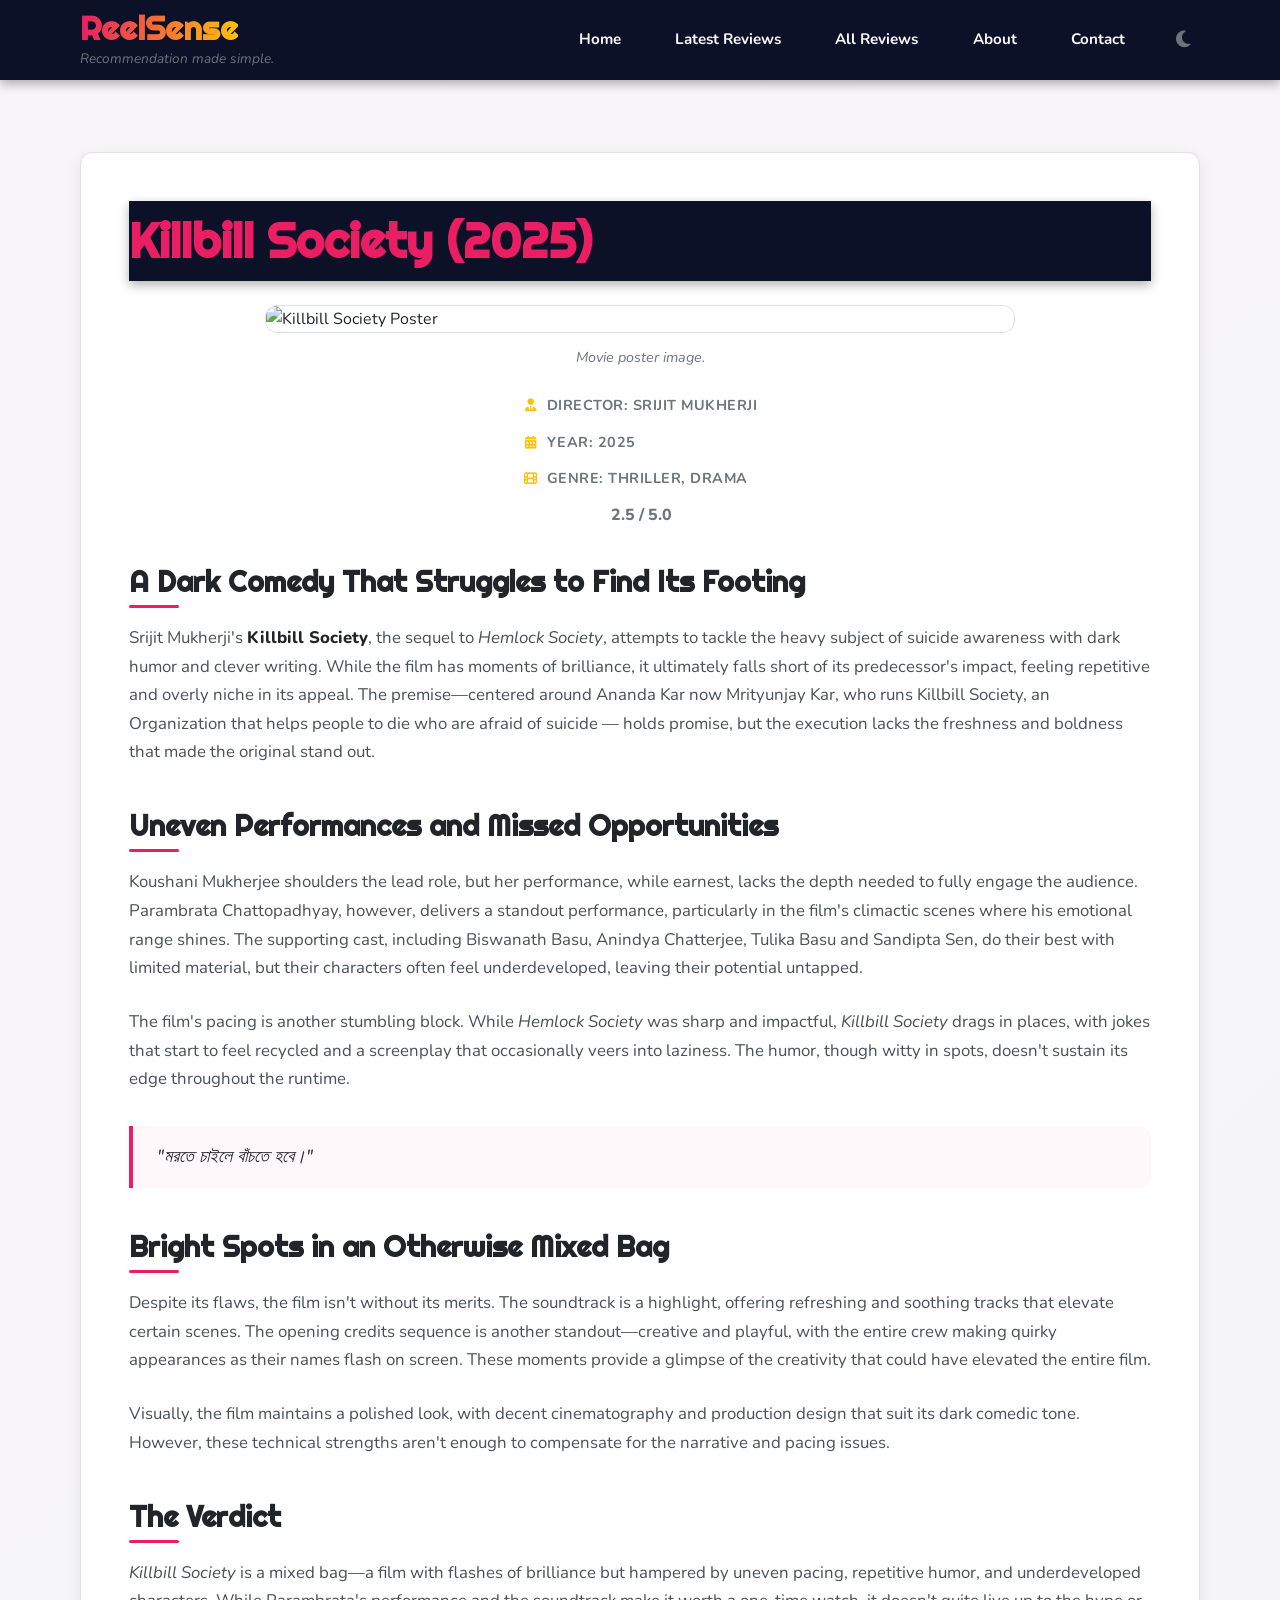
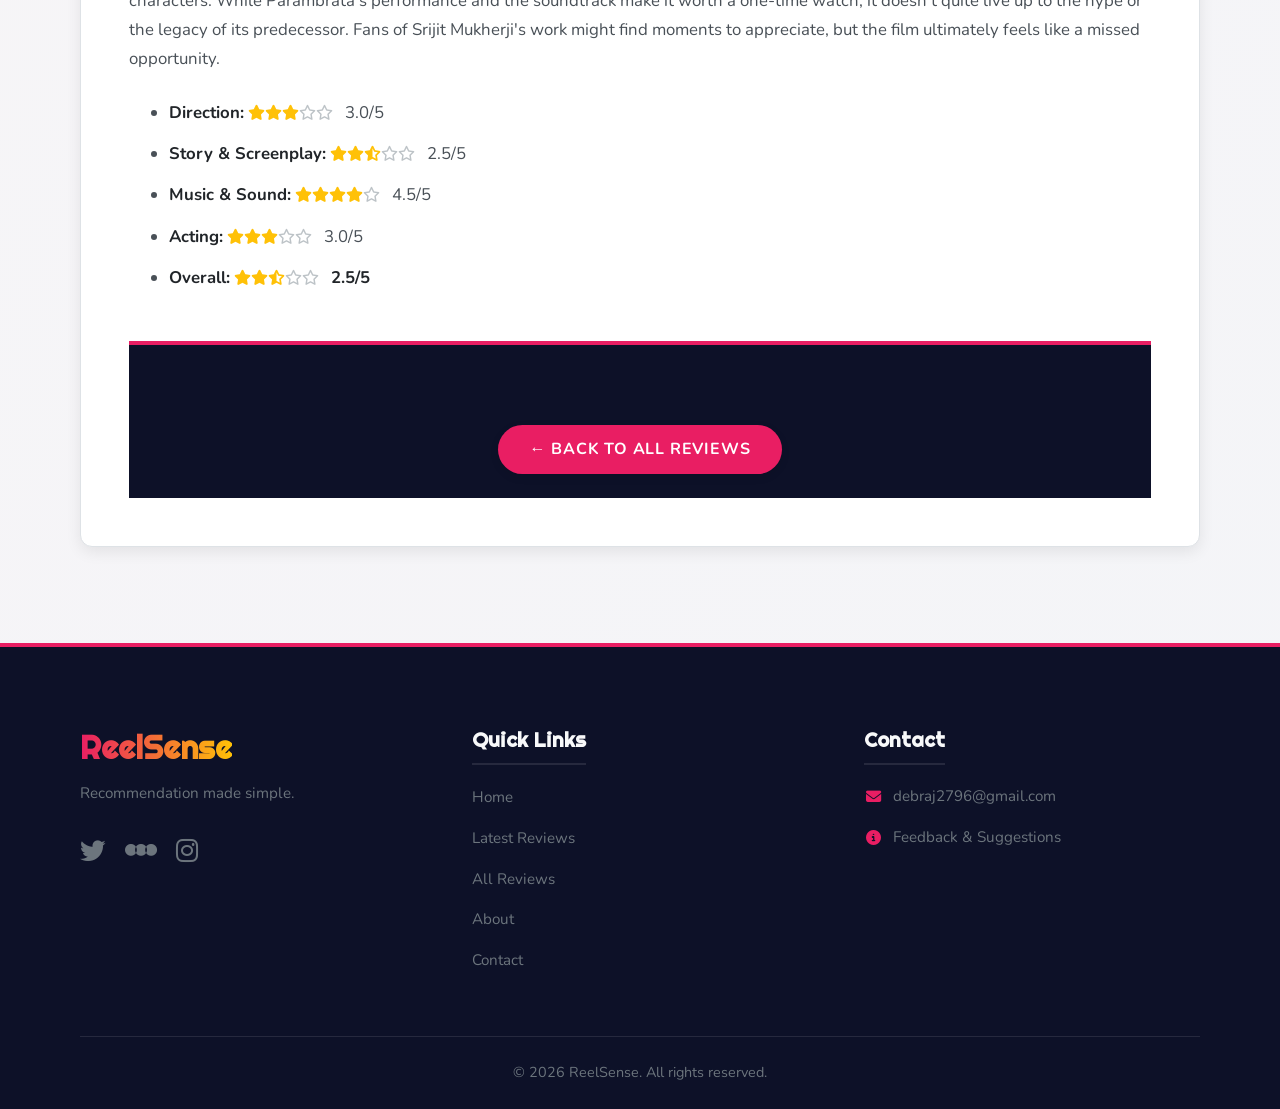
==== commit aa5a4ea0: "Add files via upload" ====
--- a/killbillsociety-review.html
+++ b/killbillsociety-review.html
@@ -150,7 +150,7 @@
 
                 <figure class="review-main-image">
                     <!-- *** REPLACE with appropriate image URL and alt text for this movie *** -->
-                    <img src="/images/Killbill Society (2025).webp" alt="Killbill Society Poster" loading="eager">
+                    <img src="/images/Killbillsociety.webp" alt="Killbill Society Poster" loading="eager">
                      <!-- *** REPLACE with relevant image caption *** -->
                     <figcaption>Movie poster image.</figcaption>
                 </figure>
@@ -183,7 +183,7 @@
                     <p>The film's pacing is another stumbling block. While <em>Hemlock Society</em> was sharp and impactful, <em>Killbill Society</em> drags in places, with jokes that start to feel recycled and a screenplay that occasionally veers into laziness. The humor, though witty in spots, doesn't sustain its edge throughout the runtime.</p>
                 
                     <blockquote>
-                        "আপনাকে মরতে হবে।"
+                        "মরতে চাইলে বাঁচতে হবে।"
                     </blockquote>
                 
                     <h2>Bright Spots in an Otherwise Mixed Bag</h2>
